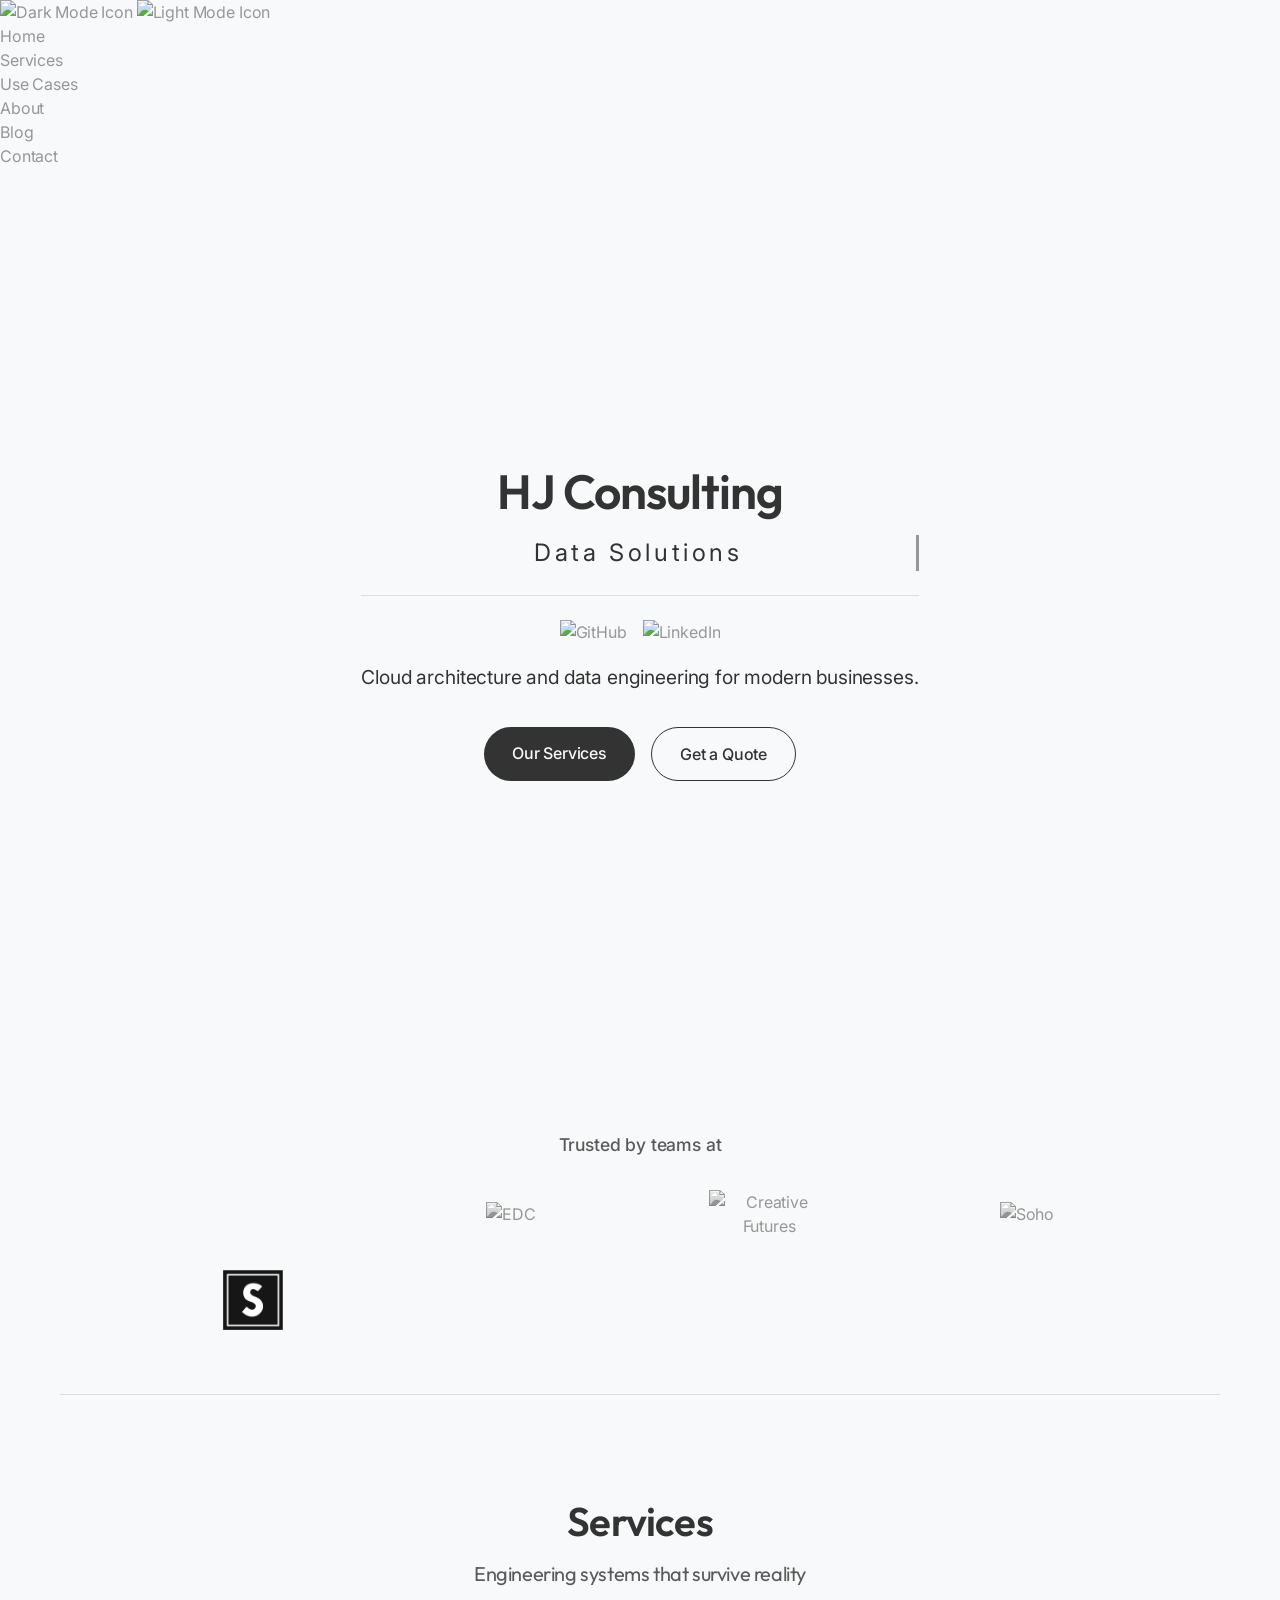
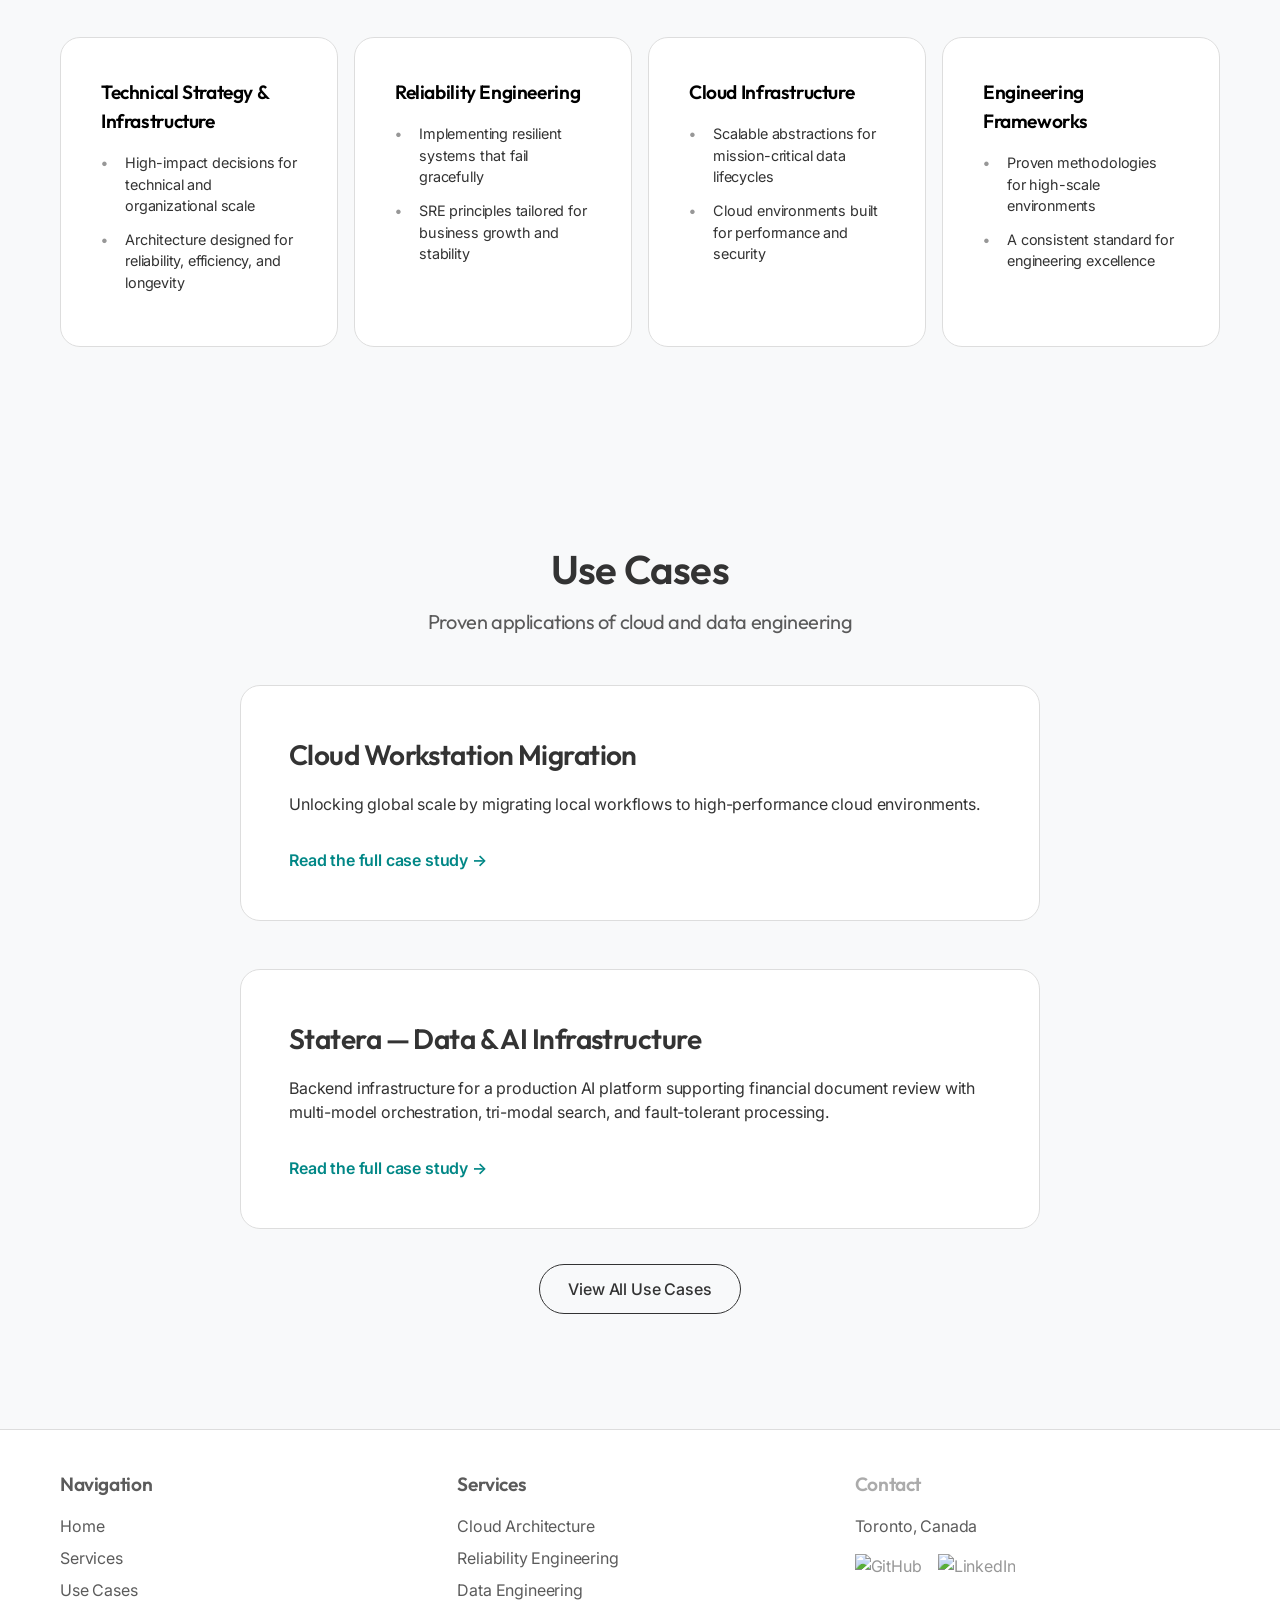
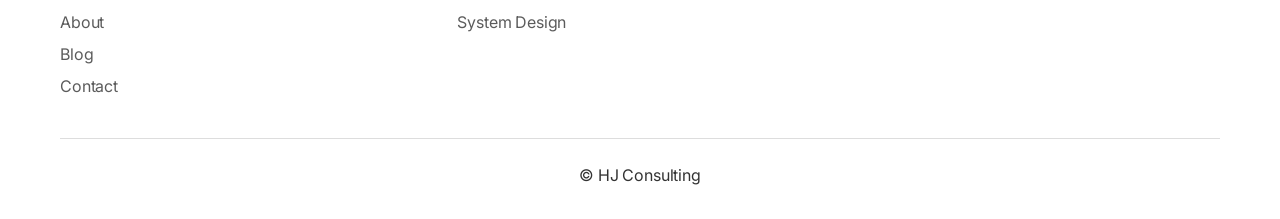
==== index.html @ 60a9c252 "Add Statera to use cases and logos tooltip" ====
<!DOCTYPE html>
<html lang="en">

<head>
  <meta charset="UTF-8">
  <meta name="viewport" content="width=device-width, initial-scale=1.0">
  <title>HJ Data Consulting</title>

  <!-- Google Analytics -->
  <!-- Google Fonts for Apple-style typography -->
  <link rel="preconnect" href="https://fonts.googleapis.com">
  <link rel="preconnect" href="https://fonts.gstatic.com" crossorigin>
  <link
    href="https://fonts.googleapis.com/css2?family=Outfit:wght@300;400;600&family=Inter:wght@300;400;500;600&display=swap"
    rel="stylesheet">

  <script async src="https://www.googletagmanager.com/gtag/js?id=G-2MG8TTZHV6"></script>
  <script>
    window.dataLayer = window.dataLayer || [];
    function gtag() { dataLayer.push(arguments); }
    gtag('js', new Date());
    gtag('config', 'G-2MG8TTZHV6');
  </script>

  <link rel="icon" href="./favicon.ico" type="image/x-icon">
  <link rel="stylesheet" href="./styles/styles.css">
  <link rel="stylesheet" href="./styles/nav.css">

  <link rel="icon" href="./assets/icon-light-mode.svg?v=1.0" type="image/svg+xml">
  <link rel="icon" href="./assets/icon-light-mode.svg?v=1.0" type="image/png">
  <link rel="apple-touch-icon" href="./assets/icon-light-mode.svg?v=1.0">

  <!-- Open Graph Meta Tags -->
  <meta property="og:title" content="HJ Data Consulting">
  <meta property="og:description"
    content="Cloud architecture and data engineering for modern businesses. Google for Startups Cloud Program partner.">
  <meta property="og:image" content="./assets/og-image.jpg">
  <meta property="og:url" content="https://hjdconsulting.ca">
  <meta property="og:type" content="website">
  <meta property="og:site_name" content="HJ Data Consulting">
  <meta property="og:locale" content="en_US">
</head>

<body class="light-mode">
  <nav class="navbar">
    <a href="#home" class="navbar-item">
      <img src="./assets/icon-dark-mode.svg" alt="Dark Mode Icon" class="brand-icon dark-mode-icon">
      <img src="./assets/icon-light-mode.svg" alt="Light Mode Icon" class="brand-icon light-mode-icon">
    </a>
    <a href="#" class="toggle-button">
      <span class="bar"></span>
      <span class="bar"></span>
      <span class="bar"></span>
    </a>
    <div class="navbar-links">
      <ul>
        <li><a href="#home">Home</a></li>
        <li><a href="#services">Services</a></li>
        <li><a href="./use-cases/index.html">Use Cases</a></li>
        <li><a href="./about/">About</a></li>
        <li><a href="./blog/">Blog</a></li>
        <li><a href="./contact/">Contact</a></li>
      </ul>
    </div>
  </nav>
  <div class="center-content">
    <div class="hero-container" id="home">
      <div class="hero">
        <h1>HJ Consulting</h1>
        <p class="typewriter">Data Solutions</p>
        <hr>
        <div class="social-links">
          <a href="https://github.com/HJ-Data-Consulting" target="_blank">
            <img src="./assets/github-light.svg" alt="GitHub" class="icon">
          </a>
          <a href="https://www.linkedin.com/company/hj-data-consulting/" target="_blank">
            <img src="./assets/linkedin-light.svg" alt="LinkedIn" class="icon">
          </a>
        </div>
        <p class="hero-paragraph">Cloud architecture and data engineering for modern businesses.</p>
        <div class="cta-buttons">
          <a href="#services" class="cta-button primary">Our Services</a>
          <a href="./contact/index.html" class="cta-button secondary">Get a Quote</a>
        </div>
      </div>
    </div>

    <!-- Trusted By Section -->
    <div class="trusted-by-container">
      <div class="trusted-by-content">
        <p class="trusted-by-text">Trusted by teams at</p>
        <div class="company-logos">
          <a href="https://torontoartsfoundation.org/programs/artworksto-youth/" class="company-logo-link"
            target="_blank" data-tooltip="ArtWorksTO">
            <img src="./assets/logos/AWTO.svg" alt="AWTO" class="company-logo"
              onerror="console.log('AWTO logo failed to load'); this.style.display='none';">
          </a>
          <a href="https://environmentaldefence.ca" class="company-logo-link" target="_blank" data-tooltip="Environmental Defence Canada">
            <img src="./assets/logos/edc_logo.svg.png" alt="EDC" class="company-logo">
          </a>
          <a href="https://www.creativefuturescollective.com" class="company-logo-link" target="_blank" data-tooltip="Creative Futures Collective">
            <img src="./assets/logos/creativefutures.png" alt="Creative Futures" class="company-logo">
          </a>
          <a href="https://www.sohohouse.com" class="company-logo-link" target="_blank" data-tooltip="Soho House">
            <img src="./assets/logos/soho.png" alt="Soho" class="company-logo">
          </a>
          <a href="https://www.staterasuite.com/" class="company-logo-link" target="_blank" data-tooltip="Statera">
            <img src="./assets/logos/stateraV2.png" alt="Statera" class="company-logo">
          </a>
        </div>
      </div>
    </div>

    <!-- Services Section -->
    <div class="services-container" id="services">
      <h1>Services</h1>
      <h4>Engineering systems that survive reality</h4>

      <div class="services-grid">
        <div class="service-card">
          <div class="service-card-content">
            <h3>Technical Strategy & Infrastructure</h3>
            <ul>
              <li>High-impact decisions for technical and organizational scale</li>
              <li>Architecture designed for reliability, efficiency, and longevity</li>
            </ul>
          </div>
        </div>

        <div class="service-card">
          <div class="service-card-content">
            <h3>Reliability Engineering</h3>
            <ul>
              <li>Implementing resilient systems that fail gracefully</li>
              <li>SRE principles tailored for business growth and stability</li>
            </ul>
          </div>
        </div>

        <div class="service-card">
          <div class="service-card-content">
            <h3>Cloud Infrastructure</h3>
            <ul>
              <li>Scalable abstractions for mission-critical data lifecycles</li>
              <li>Cloud environments built for performance and security</li>
            </ul>
          </div>
        </div>

        <div class="service-card">
          <div class="service-card-content">
            <h3>Engineering Frameworks</h3>
            <ul>
              <li>Proven methodologies for high-scale environments</li>
              <li>A consistent standard for engineering excellence</li>
            </ul>
          </div>
        </div>
      </div>
    </div>

    <!-- Use Cases Preview Section -->
    <div class="use-cases-preview-container" id="use-cases">
      <h1>Use Cases</h1>
      <h4>Proven applications of cloud and data engineering</h4>

      <div class="use-case-preview-card">
        <div class="preview-content">
          <h3>Cloud Workstation Migration</h3>
          <p>Unlocking global scale by migrating local workflows to high-performance cloud environments.</p>
          <a href="./use-cases/index.html" class="text-link">Read the full case study →</a>
        </div>
      </div>

      <div class="use-case-preview-card">
        <div class="preview-content">
          <h3>Statera — Data & AI Infrastructure</h3>
          <p>Backend infrastructure for a production AI platform supporting financial document review with multi-model orchestration, tri-modal search, and fault-tolerant processing.</p>
          <a href="./use-cases/index.html" class="text-link">Read the full case study →</a>
        </div>
      </div>

      <div class="cta-container">
        <a href="./use-cases/index.html" class="cta-button secondary">View All Use Cases</a>
      </div>
    </div>

    <!-- Contact section has been moved to contact.html -->
  </div>

  <!--======= Footer =====-->

  <footer class="footer">
    <div class="footer-content">
      <div class="footer-links">
        <div class="footer-nav">
          <h4>Navigation</h4>
          <ul>
            <li><a href="#home">Home</a></li>
            <li><a href="#services">Services</a></li>
            <li><a href="./use-cases/index.html">Use Cases</a></li>
            <li><a href="./about/">About</a></li>
            <li><a href="./blog/">Blog</a></li>
            <li><a href="./contact/">Contact</a></li>
          </ul>
        </div>
        <div class="footer-services">
          <h4>Services</h4>
          <ul>
            <li><a href="#services">Cloud Architecture</a></li>
            <li><a href="#services">Reliability Engineering</a></li>
            <li><a href="#services">Data Engineering</a></li>
            <li><a href="#services">System Design</a></li>
          </ul>
        </div>
        <div class="footer-contact">
          <h4><a href="./contact/">Contact</a></h4>
          <p>Toronto, Canada</p>
          <div class="social-links footer-social">
            <a href="https://github.com/HJ-Data-Consulting" target="_blank">
              <img src="./assets/github-light.svg" alt="GitHub" class="icon">
            </a>
            <a href="https://www.linkedin.com/company/hj-data-consulting/" target="_blank">
              <img src="./assets/linkedin-light.svg" alt="LinkedIn" class="icon">
            </a>
          </div>
        </div>
      </div>
      <div class="footer-bottom">
        <p>© HJ Consulting <span id="currentYear"></span></p>
      </div>
    </div>
  </footer>

  <canvas id="neural-network"></canvas>
  <script src="./scripts/neural-network.js"></script>
  <script src="./scripts/nav.js"></script>
</body>

</html>
---- styles/styles.css ----
:root {
  --bg-color: #ffffff;
  --text-color: #1d1d1f;
  /* Apple's near-black */
  --accent-color: #86868b;
  /* Apple's gray */
  --secondary-color: #0071e3;
  /* Apple's blue */
  --card-bg: #f5f5f7;
  /* Apple's light gray background */
  --border-color: #d2d2d7;
  --hover-color: #e8e8ed;
  --glass-bg: rgba(255, 255, 255, 0.7);
}

/* Dark mode class for theme switching */
.dark-mode {
  --bg-color: #000000;
  --text-color: #f5f5f7;
  --accent-color: #86868b;
  --secondary-color: #2997ff;
  --card-bg: #1c1c1e;
  --border-color: #38383a;
  --hover-color: #2c2c2e;
  --glass-bg: rgba(0, 0, 0, 0.7);
}

/* Light mode class for explicit theme switching */
.light-mode {
  --bg-color: #f8f9fa;
  --text-color: #333;
  --accent-color: #979797;
  --secondary-color: #018786;
  --card-bg: #fff;
  --border-color: #ddd;
  --hover-color: #eaeaea;
}

* {
  box-sizing: border-box;
  margin: 0;
  padding: 0;
}

html {
  scroll-behavior: smooth;
}

body {
  font-family: 'Inter', -apple-system, BlinkMacSystemFont, sans-serif;
  -webkit-font-smoothing: antialiased;
  line-height: 1.5;
  background-color: var(--bg-color);
  color: var(--text-color);
  transition: background-color 0.3s ease, color 0.3s ease;
  position: relative;
  letter-spacing: -0.01em;
}

h1,
h2,
h3,
h4,
h5,
h6 {
  font-family: 'Outfit', sans-serif;
  font-weight: 600;
  margin-bottom: 1rem;
  letter-spacing: -0.02em;
}

h1 {
  font-size: 2.5rem;
}

h2 {
  font-size: 2rem;
}

h3 {
  font-size: 1.5rem;
}

h4 {
  font-size: 1.25rem;
  opacity: 0.8;
  font-weight: normal;
  margin-top: -0.5rem;
  margin-bottom: 2rem;
}

p {
  margin-bottom: 1rem;
}

a {
  color: var(--accent-color);
  text-decoration: none;
}

hr {
  border: none;
  border-top: 1px solid var(--border-color);
  margin: 1.5rem auto;
  width: 100%;
}

/* Canvas for Neural Network */
#neural-network {
  position: fixed;
  top: 0;
  left: 0;
  width: 100%;
  height: 100%;
  z-index: -1;
  opacity: 0.15;
}

/* Main container */
.center-content {
  max-width: 1200px;
  margin: 0 auto;
  padding: 0 20px;
}

/* Hero Section */
.hero-container {
  height: 100vh;
  display: flex;
  justify-content: center;
  align-items: center;
  text-align: center;
}

.hero {
  max-width: 800px;
  padding: 2rem;
  background-color: var(--bg-color);
}

.hero h1 {
  font-size: 3rem;
  margin-bottom: 0.5rem;
}

.typewriter {
  font-size: 1.5rem;
  overflow: hidden;
  border-right: 0.15em solid var(--accent-color);
  white-space: nowrap;
  margin: 0 auto;
  letter-spacing: 0.15em;
  animation: typing 3.5s steps(40, end), blink-caret 0.75s step-end infinite;
}

@keyframes typing {
  from {
    width: 0
  }

  to {
    width: 100%
  }
}

@keyframes blink-caret {

  from,
  to {
    border-color: transparent
  }

  50% {
    border-color: var(--accent-color)
  }
}

.social-links {
  display: flex;
  justify-content: center;
  gap: 1rem;
  margin: 1rem 0;
}

.icon {
  width: 24px;
  height: 24px;
  transition: transform 0.3s ease;
}

.icon:hover {
  transform: scale(1.2);
}

.hero-paragraph {
  max-width: 600px;
  margin: 0 auto 1.5rem;
  font-size: 1.2rem;
  line-height: 1.8;
}

.cta-buttons {
  display: flex;
  justify-content: center;
  gap: 1rem;
  margin-top: 2rem;
}

.cta-button {
  padding: 14px 28px;
  border-radius: 980px;
  /* Apple-style rounded pills */
  font-size: 1rem;
  font-weight: 500;
  transition: all 0.2s cubic-bezier(0.4, 0, 0.2, 1);
  cursor: pointer;
}

.cta-button.primary {
  background-color: var(--text-color);
  color: var(--bg-color);
}

.cta-button.secondary {
  background-color: transparent;
  border: 1.5px solid var(--text-color);
  color: var(--text-color);
}

.cta-button:hover {
  transform: scale(1.02);
  opacity: 0.9;
}

/* Services Section */
.services-container {
  padding: 6rem 0;
  text-align: center;
}

.services-grid {
  display: grid;
  grid-template-columns: repeat(4, 1fr);
  gap: 1rem;
  margin-top: 3rem;
}

.service-card {
  background-color: var(--card-bg);
  border-radius: 20px;
  border: 1px solid var(--border-color);
  transition: transform 0.3s cubic-bezier(0.4, 0, 0.2, 1), box-shadow 0.3s ease;
  height: 100%;
  display: flex;
  flex-direction: column;
  padding: 2.5rem;
}

.service-card:hover {
  transform: scale(1.02);
  box-shadow: 0 20px 40px rgba(0, 0, 0, 0.05);
}

.service-card-content {
  text-align: left;
  flex-grow: 1;
  display: flex;
  flex-direction: column;
}

.service-card-content h3 {
  margin-bottom: 1rem;
  font-size: 1.2rem;
  color: black;
}

.service-card-content ul {
  list-style: none;
  padding: 0;
  margin: 0;
}

.service-card-content li {
  margin-bottom: 0.75rem;
  font-size: 0.9rem;
  line-height: 1.5;
  padding-left: 1.5rem;
  position: relative;
}

.service-card-content li::before {
  content: "•";
  color: var(--accent-color);
  font-weight: bold;
  position: absolute;
  left: 0;
}

/* About Section */
.about-container {
  padding: 6rem 0;
  text-align: center;
}

.about-content {
  display: flex;
  flex-direction: column;
  align-items: center;
  gap: 2rem;
  margin-top: 2rem;
}

.about-text {
  max-width: 800px;
  text-align: left;
}

.about-text p {
  margin-bottom: 1.5rem;
  font-size: 1.1rem;
  line-height: 1.8;
}

.tech-stack {
  display: flex;
  flex-wrap: wrap;
  gap: 0.5rem;
  margin-top: 1rem;
}

.tech-tag {
  background-color: var(--accent-color);
  color: white;
  padding: 0.5rem 1rem;
  border-radius: 20px;
  font-size: 0.9rem;
}

/* Contact Section */
.contact-section {
  padding: 6rem 0;
  text-align: center;
}

.contact-paragraph {
  max-width: 600px;
  margin: 0 auto 2rem;
  font-size: 1.1rem;
}

.contact-form {
  max-width: 600px;
  margin: 0 auto;
}

.form-group {
  margin-bottom: 1.5rem;
}

.contact-form input,
.contact-form select,
.contact-form textarea {
  width: 100%;
  padding: 1rem;
  border: 2px solid var(--border-color);
  border-radius: 4px;
  background-color: var(--card-bg);
  color: var(--text-color);
  font-family: 'Consolas', 'Courier New', monospace;
  font-size: 1rem;
}

.contact-form textarea {
  height: 150px;
  resize: vertical;
}

.submit-btn {
  background-color: var(--accent-color);
  color: white;
  padding: 1rem 2rem;
  border: none;
  border-radius: 4px;
  font-size: 1rem;
  font-weight: 600;
  cursor: pointer;
  transition: all 0.3s ease;
}

.submit-btn:hover {
  background-color: var(--secondary-color);
  transform: translateY(-2px);
}

.contact-info {
  display: flex;
  justify-content: center;
  gap: 2rem;
  margin-top: 3rem;
}

.contact-item {
  display: flex;
  align-items: center;
  gap: 0.5rem;
}

.contact-icon {
  font-size: 1.5rem;
}

/* Footer */
.footer {
  width: 100%;
  background-color: var(--card-bg);
  border-top: 1px solid var(--border-color);
  padding: 3rem 0 1rem;
  margin-top: 2rem;
}

.footer-content {
  max-width: 1200px;
  margin: 0 auto;
  padding: 0 20px;
}

.footer-links {
  display: grid;
  grid-template-columns: repeat(auto-fit, minmax(200px, 1fr));
  gap: 2rem;
  margin-bottom: 2rem;
}

.footer h4 {
  font-size: 1.2rem;
  margin-bottom: 1rem;
  font-weight: 600;
}

.footer-nav ul,
.footer-services ul {
  list-style: none;
}

.footer-nav li,
.footer-services li {
  margin-bottom: 0.5rem;
}

.footer-nav a,
.footer-services a {
  color: var(--text-color);
  opacity: 0.8;
  transition: opacity 0.3s ease;
}

.footer-nav a:hover,
.footer-services a:hover {
  opacity: 1;
  text-decoration: underline;
}

.footer-contact p {
  margin-bottom: 0.5rem;
  opacity: 0.8;
}

.footer-social {
  margin-top: 1rem;
  justify-content: flex-start;
}

.footer-bottom {
  display: flex;
  justify-content: center;
  /* Changed from space-between to center */
  align-items: center;
  padding-top: 1.5rem;
  border-top: 1px solid var(--border-color);
}

/* Form status messages */
#form-status {
  margin-bottom: 1.5rem;
}

.success-message {
  background-color: rgba(25, 135, 84, 0.1);
  color: #198754;
  padding: 1rem;
  border-radius: 4px;
  border-left: 4px solid #198754;
  margin-bottom: 1.5rem;
}

.error-message {
  background-color: rgba(220, 53, 69, 0.1);
  color: #dc3545;
  padding: 1rem;
  border-radius: 4px;
  border-left: 4px solid #dc3545;
  margin-bottom: 1.5rem;
}

/* Hide honeypot field */
.website-field {
  opacity: 0;
  position: absolute;
  top: 0;
  left: 0;
  height: 0;
  width: 0;
  z-index: -1;
}

/* Trusted By Section */
.trusted-by-container {
  padding: 4rem 0;
  text-align: center;
  background-color: var(--bg-color);
  border-bottom: 1px solid var(--border-color);
}

.trusted-by-content {
  max-width: 1000px;
  margin: 0 auto;
}

.trusted-by-text {
  font-size: 1.1rem;
  margin-bottom: 2rem;
  opacity: 0.8;
  font-weight: 500;
}

.company-logos {
  display: grid;
  grid-template-columns: repeat(4, 1fr);
  gap: 2rem;
  align-items: center;
  justify-items: center;
}

.company-logo-link {
  display: flex;
  align-items: center;
  justify-content: center;
  position: relative;
  transition: transform 0.3s ease, opacity 0.3s ease;
}

.company-logo-link:hover {
  transform: translateY(-5px);
  opacity: 0.8;
}

.company-logo-link::after {
  content: attr(data-tooltip);
  position: absolute;
  bottom: calc(100% + 8px);
  left: 50%;
  transform: translateX(-50%);
  background-color: var(--text-color, #111);
  color: var(--bg-color, #fff);
  font-size: 0.75rem;
  font-weight: 500;
  white-space: nowrap;
  padding: 4px 10px;
  border-radius: 4px;
  pointer-events: none;
  opacity: 0;
  transition: opacity 0.2s ease;
}

.company-logo-link:hover::after {
  opacity: 1;
}

.company-logo {
  max-width: 120px;
  max-height: 60px;
  width: auto;
  height: auto;
  object-fit: contain;
  filter: grayscale(100%);
  transition: filter 0.3s ease;
  background-color: transparent;
}

.company-logo:hover {
  filter: grayscale(0%);
}

/* Debug styling for missing images */
.company-logo[src*="AWTO.svg"] {
  border: 1px dashed var(--border-color);
  min-width: 80px;
  min-height: 40px;
}

/* Responsive Design */
@media (max-width: 1024px) {
  .services-grid {
    grid-template-columns: repeat(2, 1fr);
  }

  .company-logos {
    grid-template-columns: repeat(2, 1fr);
    gap: 1.5rem;
  }
}

@media (max-width: 768px) {
  .hero h1 {
    font-size: 2.5rem;
  }

  .services-grid {
    grid-template-columns: 1fr;
  }

  .typewriter {
    font-size: 1.2rem;
  }

  .hero-paragraph {
    font-size: 1rem;
  }

  .cta-buttons {
    flex-direction: column;
    align-items: center;
    gap: 1rem;
  }

  .cta-button {
    width: auto;
    min-width: 200px;
  }

  .contact-info {
    flex-direction: column;
    gap: 1rem;
  }

  .footer-links {
    grid-template-columns: 1fr;
    gap: 1.5rem;
  }

  .footer-bottom {
    flex-direction: column;
    gap: 1rem;
    align-items: center;
  }

  .company-logos {
    grid-template-columns: 1fr;
    gap: 1rem;
  }

  .company-logo {
    max-width: 150px;
  }
}

/* Use Cases Section */
.use-cases-container {
  padding: 8rem 0;
}

.section-title {
  font-size: 3rem;
  margin-bottom: 0.5rem;
  font-family: 'Outfit', sans-serif;
}

.section-subtitle {
  font-size: 1.25rem;
  color: var(--accent-color);
  margin-bottom: 4rem;
}

.use-cases-grid {
  display: flex;
  flex-direction: column;
  gap: 4rem;
}

.use-case-card {
  background-color: var(--card-bg);
  border-radius: 30px;
  border: 1px solid var(--border-color);
  overflow: hidden;
  display: block;
  /* Removed grid */
  transition: transform 0.3s cubic-bezier(0.4, 0, 0.2, 1);
  max-width: 900px;
  margin: 0 auto;
}

.use-case-card:hover {
  transform: translateY(-5px);
  box-shadow: 0 20px 40px rgba(0, 0, 0, 0.05);
}

.use-case-image-wrapper {
  width: 100%;
  height: 100%;
  background-color: #000;
  display: flex;
  align-items: center;
  justify-content: center;
}

.use-case-image {
  width: 100%;
  height: 100%;
  object-fit: cover;
}

.use-case-content {
  padding: 4rem;
  display: flex;
  flex-direction: column;
  justify-content: center;
}

.case-tag {
  color: var(--secondary-color);
  font-weight: 600;
  font-size: 0.9rem;
  text-transform: uppercase;
  letter-spacing: 0.1em;
  margin-bottom: 1rem;
}

.use-case-content h2 {
  font-size: 2.25rem;
  margin-bottom: 1.5rem;
  font-family: 'Outfit', sans-serif;
}

.use-case-content p {
  font-size: 1.1rem;
  color: var(--text-color);
  opacity: 0.9;
  margin-bottom: 2rem;
}

.case-details h3 {
  font-size: 1.25rem;
  margin-top: 2rem;
  margin-bottom: 0.5rem;
  font-family: 'Outfit', sans-serif;
}

.case-details ul {
  list-style: none;
  margin-top: 1.5rem;
}

.case-details li {
  margin-bottom: 1rem;
  padding-left: 1.5rem;
  position: relative;
}

.case-details li::before {
  content: '→';
  position: absolute;
  left: 0;
  color: var(--secondary-color);
  font-weight: bold;
}

@media (max-width: 1024px) {
  .use-case-card {
    grid-template-columns: 1fr;
  }

  .use-case-image-wrapper {
    height: 300px;
  }

  .use-case-content {
    padding: 2.5rem;
  }
}

/* Homepage Use Cases Preview */
.use-cases-preview-container {
  padding: 6rem 0;
  text-align: center;
}

.use-case-preview-card {
  max-width: 800px;
  margin: 3rem auto;
  background-color: var(--card-bg);
  padding: 3rem;
  border-radius: 20px;
  border: 1px solid var(--border-color);
  text-align: left;
  transition: transform 0.3s cubic-bezier(0.4, 0, 0.2, 1);
}

.use-case-preview-card:hover {
  transform: scale(1.02);
  box-shadow: 0 10px 30px rgba(0, 0, 0, 0.05);
}

.use-case-preview-card h3 {
  font-size: 1.75rem;
  margin-bottom: 1rem;
  font-family: 'Outfit', sans-serif;
}

.text-link {
  color: var(--secondary-color);
  font-weight: 600;
  display: inline-block;
  margin-top: 1rem;
  transition: opacity 0.2s ease;
}

.text-link:hover {
  opacity: 0.8;
  text-decoration: underline;
}

.cta-container {
  margin-top: 2rem;
}
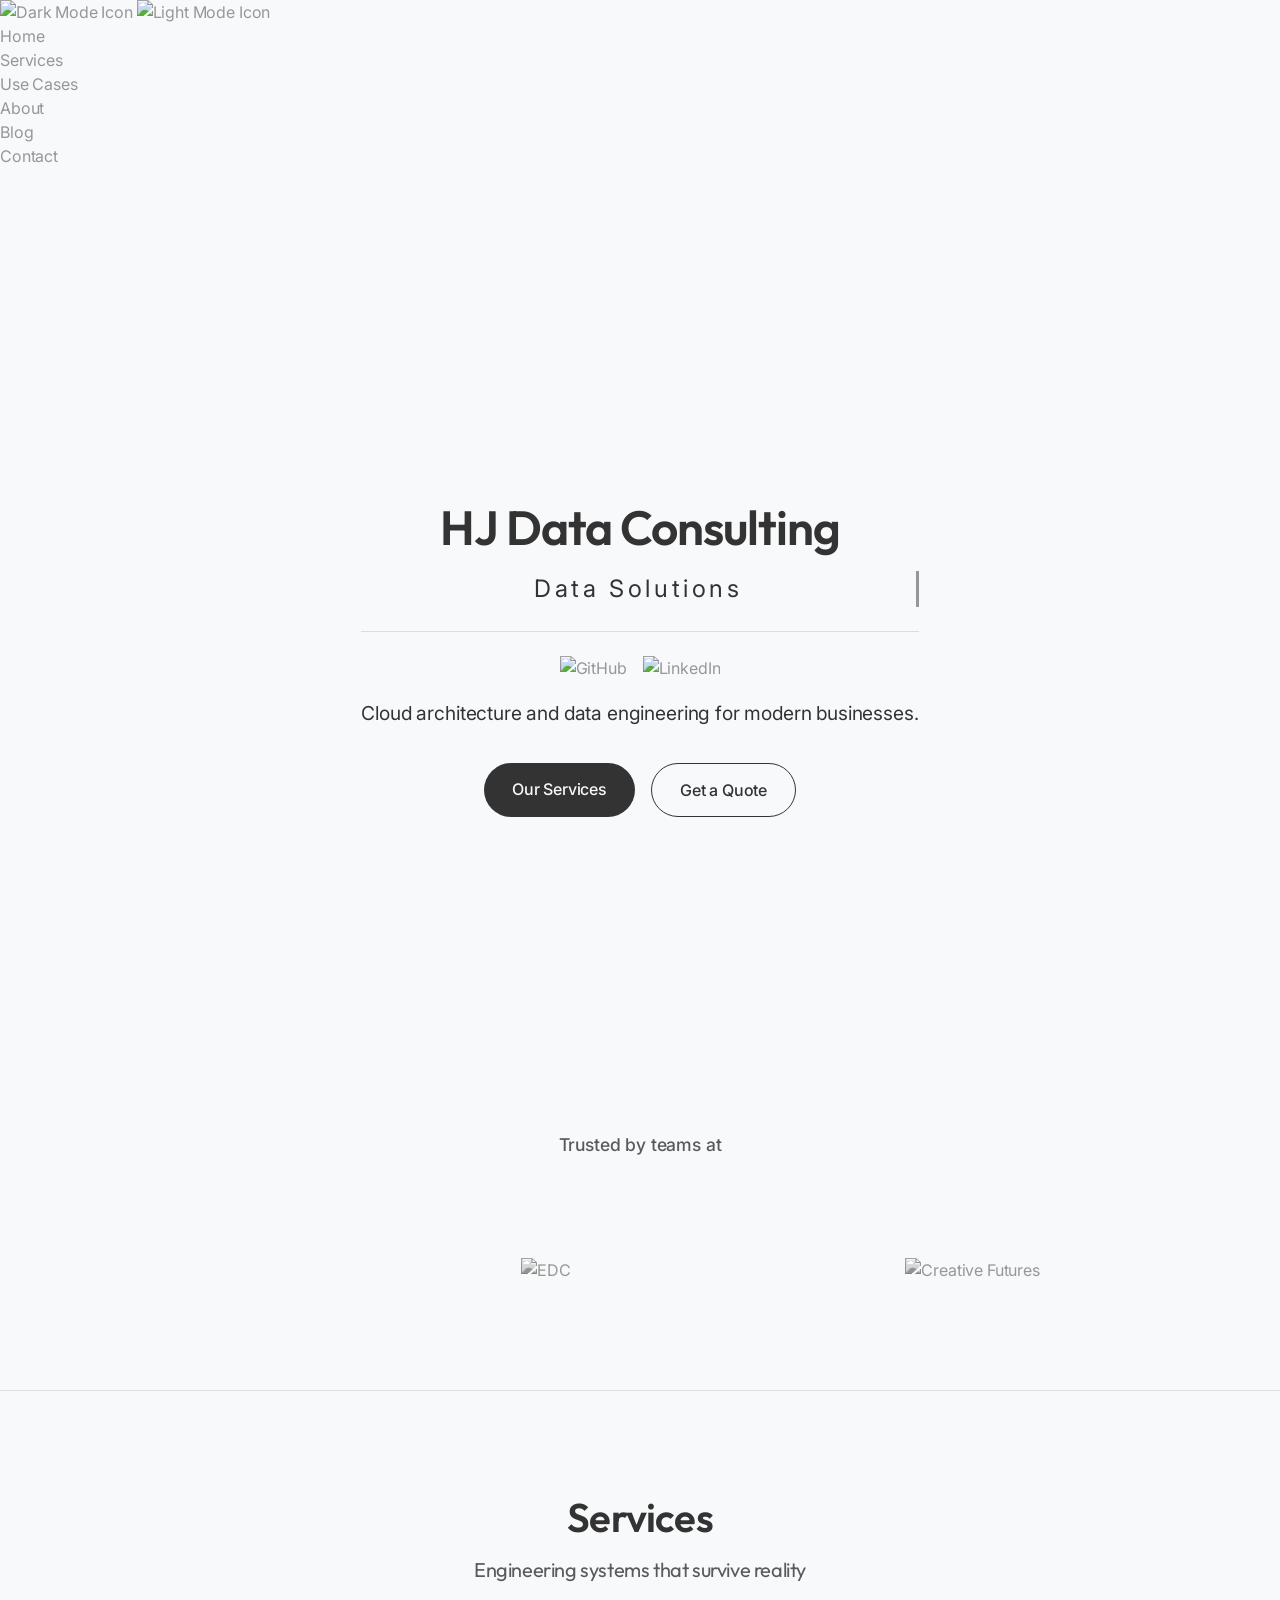
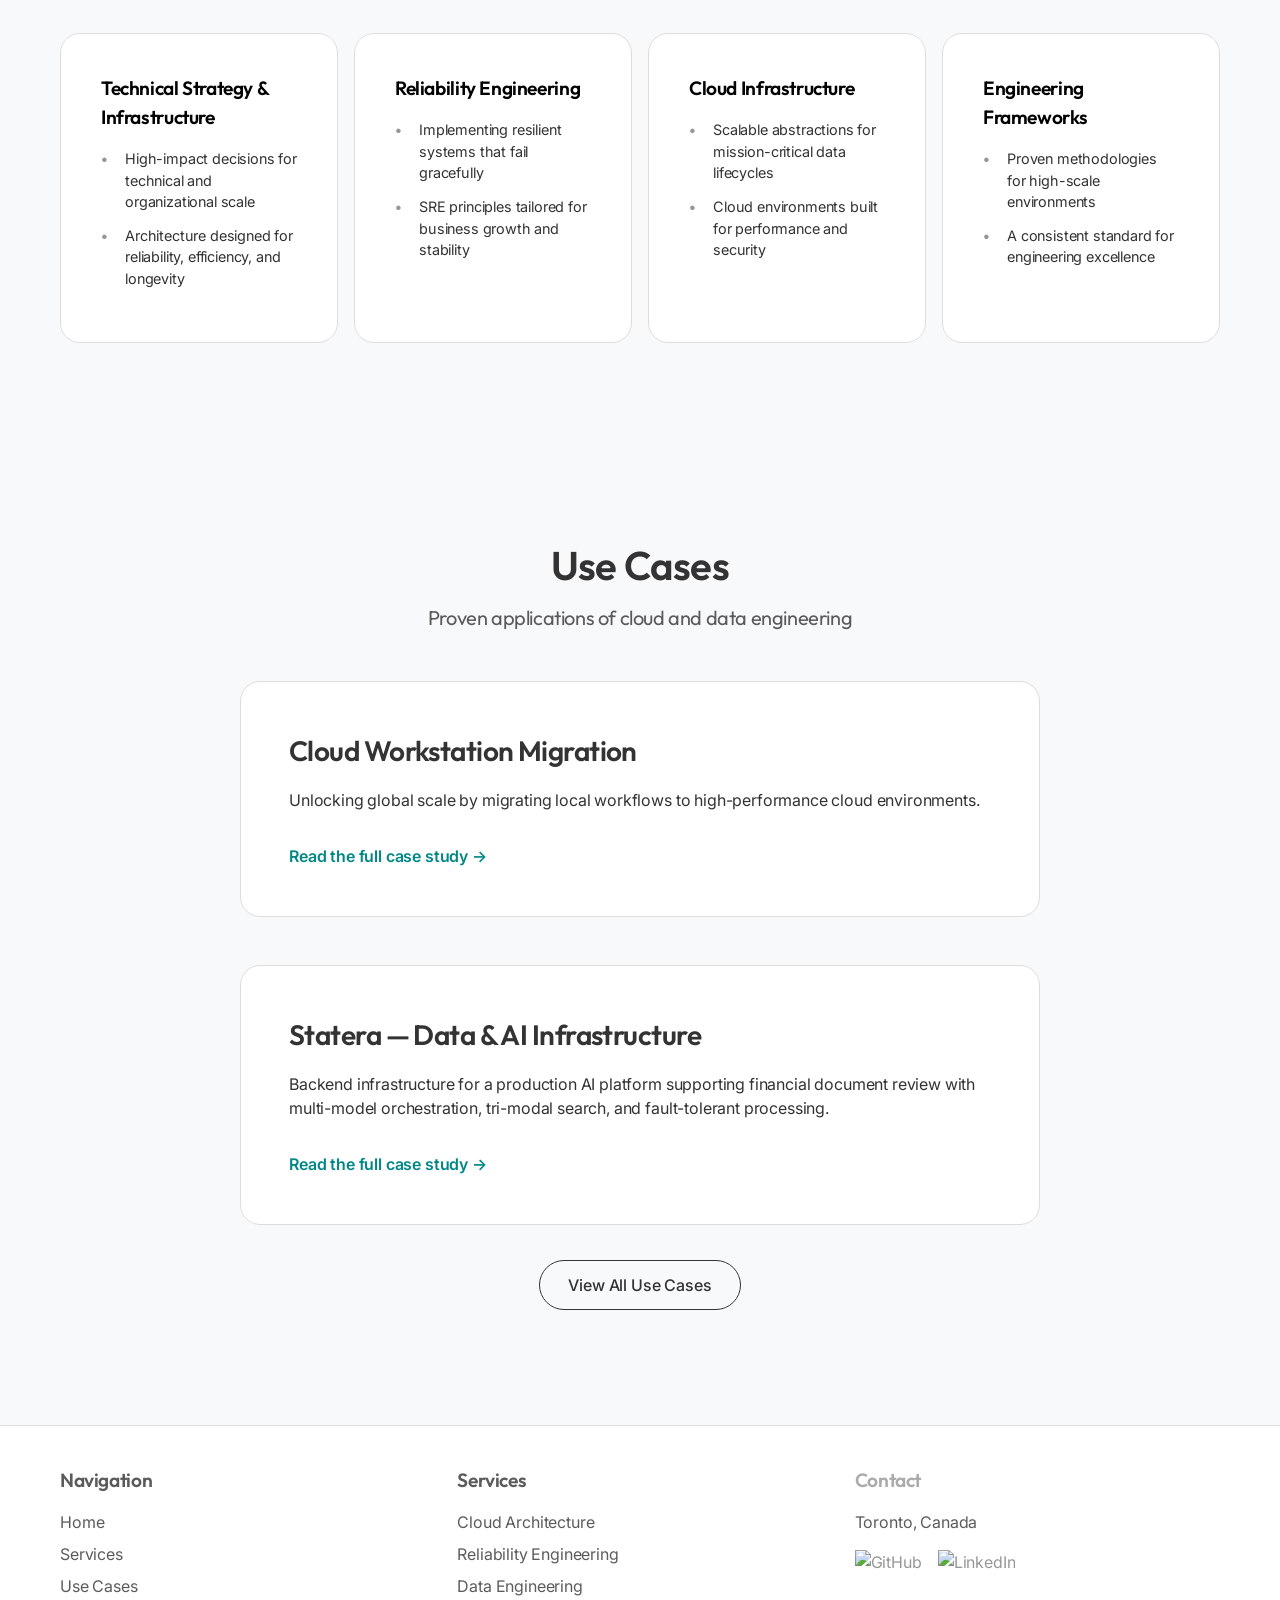
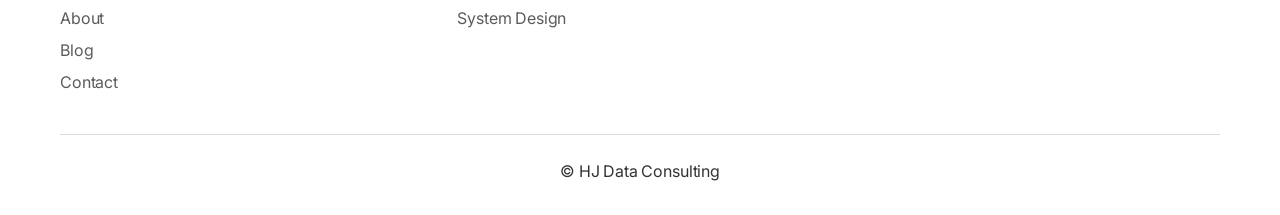
==== commit 54c67bc0: "Update logo behaviour. Statera logo" ====
--- a/index.html
+++ b/index.html
@@ -66,7 +66,7 @@
   <div class="center-content">
     <div class="hero-container" id="home">
       <div class="hero">
-        <h1>HJ Consulting</h1>
+        <h1>HJ Data Consulting</h1>
         <p class="typewriter">Data Solutions</p>
         <hr>
         <div class="social-links">
@@ -90,23 +90,43 @@
       <div class="trusted-by-content">
         <p class="trusted-by-text">Trusted by teams at</p>
         <div class="company-logos">
-          <a href="https://torontoartsfoundation.org/programs/artworksto-youth/" class="company-logo-link"
-            target="_blank" data-tooltip="ArtWorksTO">
-            <img src="./assets/logos/AWTO.svg" alt="AWTO" class="company-logo"
-              onerror="console.log('AWTO logo failed to load'); this.style.display='none';">
-          </a>
-          <a href="https://environmentaldefence.ca" class="company-logo-link" target="_blank" data-tooltip="Environmental Defence Canada">
-            <img src="./assets/logos/edc_logo.svg.png" alt="EDC" class="company-logo">
-          </a>
-          <a href="https://www.creativefuturescollective.com" class="company-logo-link" target="_blank" data-tooltip="Creative Futures Collective">
-            <img src="./assets/logos/creativefutures.png" alt="Creative Futures" class="company-logo">
-          </a>
-          <a href="https://www.sohohouse.com" class="company-logo-link" target="_blank" data-tooltip="Soho House">
-            <img src="./assets/logos/soho.png" alt="Soho" class="company-logo">
-          </a>
-          <a href="https://www.staterasuite.com/" class="company-logo-link" target="_blank" data-tooltip="Statera">
-            <img src="./assets/logos/stateraV2.png" alt="Statera" class="company-logo">
-          </a>
+          <div class="company-logos-track" aria-hidden="false">
+            <a href="https://torontoartsfoundation.org/programs/artworksto-youth/" class="company-logo-link"
+              target="_blank" data-tooltip="ArtWorksTO">
+              <img src="./assets/logos/AWTO.svg" alt="AWTO" class="company-logo"
+                onerror="console.log('AWTO logo failed to load'); this.style.display='none';">
+            </a>
+            <a href="https://environmentaldefence.ca" class="company-logo-link" target="_blank" data-tooltip="Environmental Defence Canada">
+              <img src="./assets/logos/edc_logo.svg.png" alt="EDC" class="company-logo">
+            </a>
+            <a href="https://www.creativefuturescollective.com" class="company-logo-link" target="_blank" data-tooltip="Creative Futures Collective">
+              <img src="./assets/logos/creativefutures.png" alt="Creative Futures" class="company-logo">
+            </a>
+            <a href="https://www.sohohouse.com" class="company-logo-link" target="_blank" data-tooltip="Soho House">
+              <img src="./assets/logos/soho.png" alt="Soho" class="company-logo">
+            </a>
+            <a href="https://www.staterasuite.com/" class="company-logo-link" target="_blank" data-tooltip="Statera">
+              <img src="./assets/logos/stateraV2.png" alt="Statera" class="company-logo">
+            </a>
+            <!-- Duplicate set for seamless loop -->
+            <a href="https://torontoartsfoundation.org/programs/artworksto-youth/" class="company-logo-link"
+              target="_blank" data-tooltip="ArtWorksTO" aria-hidden="true" tabindex="-1">
+              <img src="./assets/logos/AWTO.svg" alt="" class="company-logo"
+                onerror="this.style.display='none';">
+            </a>
+            <a href="https://environmentaldefence.ca" class="company-logo-link" target="_blank" data-tooltip="Environmental Defence Canada" aria-hidden="true" tabindex="-1">
+              <img src="./assets/logos/edc_logo.svg.png" alt="" class="company-logo">
+            </a>
+            <a href="https://www.creativefuturescollective.com" class="company-logo-link" target="_blank" data-tooltip="Creative Futures Collective" aria-hidden="true" tabindex="-1">
+              <img src="./assets/logos/creativefutures.png" alt="" class="company-logo">
+            </a>
+            <a href="https://www.sohohouse.com" class="company-logo-link" target="_blank" data-tooltip="Soho House" aria-hidden="true" tabindex="-1">
+              <img src="./assets/logos/soho.png" alt="" class="company-logo">
+            </a>
+            <a href="https://www.staterasuite.com/" class="company-logo-link" target="_blank" data-tooltip="Statera" aria-hidden="true" tabindex="-1">
+              <img src="./assets/logos/stateraV2.png" alt="" class="company-logo">
+            </a>
+          </div>
         </div>
       </div>
     </div>
@@ -227,7 +247,7 @@
         </div>
       </div>
       <div class="footer-bottom">
-        <p>© HJ Consulting <span id="currentYear"></span></p>
+        <p>© HJ Data Consulting <span id="currentYear"></span></p>
       </div>
     </div>
   </footer>
@@ -235,6 +255,85 @@
   <canvas id="neural-network"></canvas>
   <script src="./scripts/neural-network.js"></script>
   <script src="./scripts/nav.js"></script>
+  <script>
+    (function () {
+      const track = document.querySelector('.company-logos');
+      if (!track) return;
+
+      const speed = 1.2;        // px per frame
+      const resumeDelay = 1500; // ms after user interaction before auto-scroll resumes
+
+      let paused = false;
+      let resumeTimer = null;
+
+      function pause() {
+        paused = true;
+        clearTimeout(resumeTimer);
+        resumeTimer = setTimeout(() => { paused = false; }, resumeDelay);
+      }
+
+      // Auto-scroll: loop back to start when end is reached
+      function step() {
+        if (!paused) {
+          track.scrollLeft += speed;
+          if (track.scrollLeft >= track.scrollWidth - track.clientWidth) {
+            track.scrollLeft = 0;
+          }
+        }
+        requestAnimationFrame(step);
+      }
+      requestAnimationFrame(step);
+
+      // Pause on hover
+      track.addEventListener('mouseenter', pause);
+      track.addEventListener('mouseleave', () => {
+        clearTimeout(resumeTimer);
+        paused = false;
+      });
+
+      // Drag to scroll (mouse)
+      let isDragging = false;
+      let startX, startScroll;
+
+      track.addEventListener('dragstart', (e) => e.preventDefault());
+
+      let dragDistance = 0;
+
+      track.addEventListener('mousedown', (e) => {
+        e.preventDefault();
+        isDragging = true;
+        dragDistance = 0;
+        paused = true;
+        startX = e.pageX - track.offsetLeft;
+        startScroll = track.scrollLeft;
+        clearTimeout(resumeTimer);
+      });
+
+      window.addEventListener('mouseup', () => {
+        if (isDragging) {
+          isDragging = false;
+          pause();
+        }
+      });
+
+      track.addEventListener('mousemove', (e) => {
+        if (!isDragging) return;
+        const x = e.pageX - track.offsetLeft;
+        const delta = x - startX;
+        dragDistance = Math.abs(delta);
+        track.scrollLeft = startScroll - delta;
+      });
+
+      // Suppress click if the mouse moved more than 5px (it was a drag, not a click)
+      track.addEventListener('click', (e) => {
+        if (dragDistance > 5) e.preventDefault();
+      }, true);
+
+      // Touch: pause on touch, resume after lift
+      track.addEventListener('touchstart', () => pause(), { passive: true });
+      track.addEventListener('touchend', () => pause(), { passive: true });
+    })();
+  </script>
 </body>
 
 </html>
--- a/styles/styles.css
+++ b/styles/styles.css
@@ -130,6 +130,8 @@
   justify-content: center;
   align-items: center;
   text-align: center;
+  padding-top: 72px;
+  box-sizing: border-box;
 }
 
 .hero {
@@ -519,10 +521,16 @@
   text-align: center;
   background-color: var(--bg-color);
   border-bottom: 1px solid var(--border-color);
+  width: 100vw;
+  position: relative;
+  left: 50%;
+  right: 50%;
+  margin-left: -50vw;
+  margin-right: -50vw;
 }
 
 .trusted-by-content {
-  max-width: 1000px;
+  width: 100%;
   margin: 0 auto;
 }
 
@@ -533,12 +541,38 @@
   font-weight: 500;
 }
 
+.company-logos-track {
+  display: flex;
+  flex-direction: row;
+  flex-wrap: nowrap;
+  gap: 0;
+  align-items: center;
+  width: max-content;
+  user-select: none;
+  -webkit-user-select: none;
+}
+
+.company-logos-track img {
+  pointer-events: none;
+}
+
 .company-logos {
-  display: grid;
-  grid-template-columns: repeat(4, 1fr);
-  gap: 2rem;
-  align-items: center;
-  justify-items: center;
+  overflow-x: scroll;
+  overflow-y: visible;
+  padding: 2.5rem 0 1rem;
+  scrollbar-width: none;
+  -webkit-overflow-scrolling: touch;
+  mask-image: linear-gradient(to right, transparent, black 10%, black 90%, transparent);
+  -webkit-mask-image: linear-gradient(to right, transparent, black 10%, black 90%, transparent);
+  cursor: grab;
+}
+
+.company-logos:active {
+  cursor: grabbing;
+}
+
+.company-logos::-webkit-scrollbar {
+  display: none;
 }
 
 .company-logo-link {
@@ -546,6 +580,9 @@
   align-items: center;
   justify-content: center;
   position: relative;
+  flex: 0 0 33.333vw;
+  padding: 0 3rem;
+  box-sizing: border-box;
   transition: transform 0.3s ease, opacity 0.3s ease;
 }
 
@@ -556,10 +593,11 @@
 
 .company-logo-link::after {
   content: attr(data-tooltip);
-  position: absolute;
-  bottom: calc(100% + 8px);
+  position: fixed;
+  bottom: auto;
   left: 50%;
-  transform: translateX(-50%);
+  top: auto;
+  transform: translateX(-50%) translateY(-100%);
   background-color: var(--text-color, #111);
   color: var(--bg-color, #fff);
   font-size: 0.75rem;
@@ -570,6 +608,7 @@
   pointer-events: none;
   opacity: 0;
   transition: opacity 0.2s ease;
+  z-index: 200;
 }
 
 .company-logo-link:hover::after {
@@ -577,8 +616,8 @@
 }
 
 .company-logo {
-  max-width: 120px;
-  max-height: 60px;
+  max-width: 160px;
+  max-height: 80px;
   width: auto;
   height: auto;
   object-fit: contain;
@@ -604,10 +643,7 @@
     grid-template-columns: repeat(2, 1fr);
   }
 
-  .company-logos {
-    grid-template-columns: repeat(2, 1fr);
-    gap: 1.5rem;
-  }
+  /* company-logos stays horizontal scroll at all breakpoints */
 }
 
 @media (max-width: 768px) {
@@ -654,13 +690,12 @@
     align-items: center;
   }
 
-  .company-logos {
-    grid-template-columns: 1fr;
-    gap: 1rem;
+  .company-logo-link {
+    flex: 0 0 50vw;
   }
 
   .company-logo {
-    max-width: 150px;
+    max-width: 100px;
   }
 }
 
